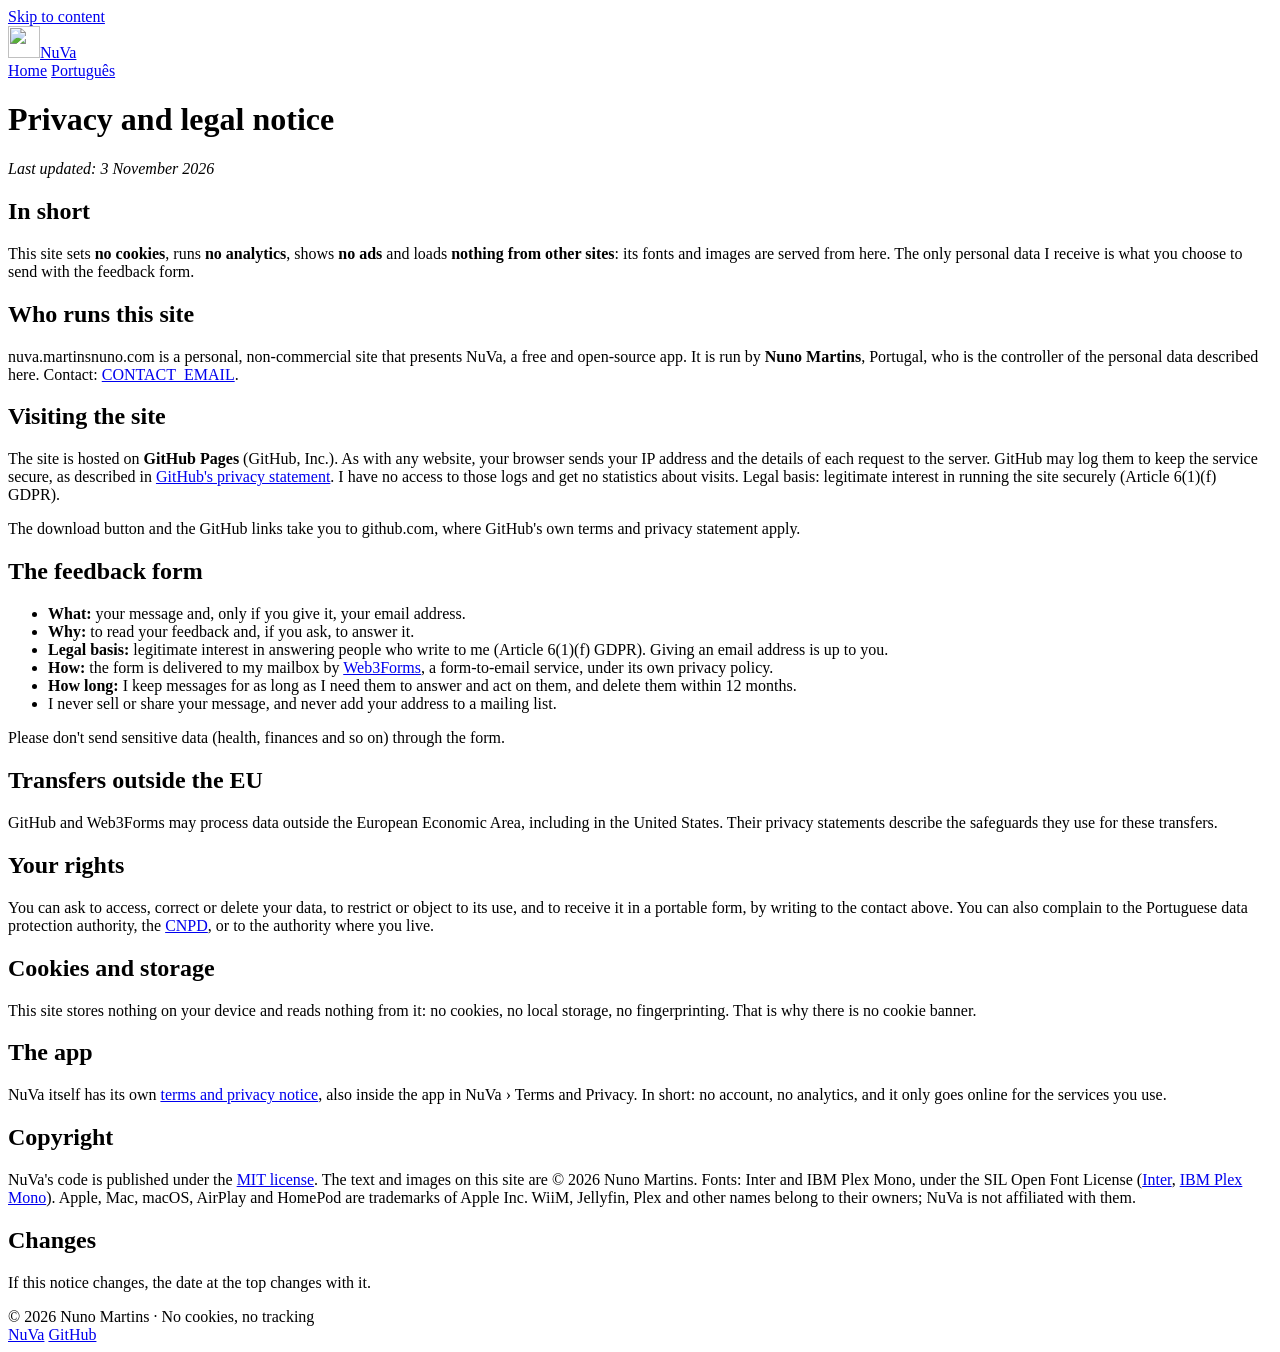
==== site/privacy/index.html @ c37103fc "Site: nuva.martinsnuno.com in English and Portuguese A single page in the design system (Lead, Alumi" ====
<!doctype html>
<html lang="en">
<head>
<meta charset="utf-8">
<meta name="viewport" content="width=device-width, initial-scale=1">
<title>Privacy and legal notice · NuVa</title>
<meta name="description" content="How nuva.martinsnuno.com handles personal data: no cookies, no analytics, and only what you choose to send with the feedback form.">
<link rel="canonical" href="https://nuva.martinsnuno.com/privacy/">
<link rel="alternate" hreflang="en" href="https://nuva.martinsnuno.com/privacy/">
<link rel="alternate" hreflang="pt" href="https://nuva.martinsnuno.com/pt/privacidade/">
<link rel="icon" href="/favicon.ico" sizes="32x32">
<link rel="icon" href="/favicon.svg" type="image/svg+xml">
<link rel="stylesheet" href="/style.css">
</head>
<body>
<a class="skip" href="#main">Skip to content</a>

<header class="wrap top">
  <a class="brand" href="/" aria-label="NuVa, home"><img src="/favicon.svg" alt="" width="32" height="32">NuVa</a>
  <nav aria-label="Main">
    <a href="/">Home</a>
    <a href="/pt/privacidade/" hreflang="pt" lang="pt">Português</a>
  </nav>
</header>

<main id="main" class="wrap narrow prose">
  <h1>Privacy and legal notice</h1>
  <p><em>Last updated: 3 November 2026</em></p>

  <h2>In short</h2>
  <p>This site sets <strong>no cookies</strong>, runs <strong>no analytics</strong>, shows <strong>no ads</strong> and loads <strong>nothing from other sites</strong>: its fonts and images are served from here. The only personal data I receive is what you choose to send with the feedback form.</p>

  <h2>Who runs this site</h2>
  <p>nuva.martinsnuno.com is a personal, non-commercial site that presents NuVa, a free and open-source app. It is run by <strong>Nuno Martins</strong>, Portugal, who is the controller of the personal data described here. Contact: <a href="mailto:CONTACT_EMAIL">CONTACT_EMAIL</a>.</p>

  <h2>Visiting the site</h2>
  <p>The site is hosted on <strong>GitHub Pages</strong> (GitHub, Inc.). As with any website, your browser sends your IP address and the details of each request to the server. GitHub may log them to keep the service secure, as described in <a href="https://docs.github.com/site-policy/privacy-policies/github-general-privacy-statement">GitHub's privacy statement</a>. I have no access to those logs and get no statistics about visits. Legal basis: legitimate interest in running the site securely (Article 6(1)(f) GDPR).</p>
  <p>The download button and the GitHub links take you to github.com, where GitHub's own terms and privacy statement apply.</p>

  <h2>The feedback form</h2>
  <ul>
    <li><strong>What:</strong> your message and, only if you give it, your email address.</li>
    <li><strong>Why:</strong> to read your feedback and, if you ask, to answer it.</li>
    <li><strong>Legal basis:</strong> legitimate interest in answering people who write to me (Article 6(1)(f) GDPR). Giving an email address is up to you.</li>
    <li><strong>How:</strong> the form is delivered to my mailbox by <a href="https://web3forms.com">Web3Forms</a>, a form-to-email service, under its own privacy policy.</li>
    <li><strong>How long:</strong> I keep messages for as long as I need them to answer and act on them, and delete them within 12 months.</li>
    <li>I never sell or share your message, and never add your address to a mailing list.</li>
  </ul>
  <p>Please don't send sensitive data (health, finances and so on) through the form.</p>

  <h2>Transfers outside the EU</h2>
  <p>GitHub and Web3Forms may process data outside the European Economic Area, including in the United States. Their privacy statements describe the safeguards they use for these transfers.</p>

  <h2>Your rights</h2>
  <p>You can ask to access, correct or delete your data, to restrict or object to its use, and to receive it in a portable form, by writing to the contact above. You can also complain to the Portuguese data protection authority, the <a href="https://www.cnpd.pt">CNPD</a>, or to the authority where you live.</p>

  <h2>Cookies and storage</h2>
  <p>This site stores nothing on your device and reads nothing from it: no cookies, no local storage, no fingerprinting. That is why there is no cookie banner.</p>

  <h2>The app</h2>
  <p>NuVa itself has its own <a href="https://github.com/martinsmdnuno/nuva/blob/main/TERMS.md">terms and privacy notice</a>, also inside the app in NuVa › Terms and Privacy. In short: no account, no analytics, and it only goes online for the services you use.</p>

  <h2>Copyright</h2>
  <p>NuVa's code is published under the <a href="https://github.com/martinsmdnuno/nuva/blob/main/LICENSE">MIT license</a>. The text and images on this site are © 2026 Nuno Martins. Fonts: Inter and IBM Plex Mono, under the SIL Open Font License (<a href="/fonts/Inter-OFL.txt">Inter</a>, <a href="/fonts/IBMPlexMono-OFL.txt">IBM Plex Mono</a>). Apple, Mac, macOS, AirPlay and HomePod are trademarks of Apple Inc. WiiM, Jellyfin, Plex and other names belong to their owners; NuVa is not affiliated with them.</p>

  <h2>Changes</h2>
  <p>If this notice changes, the date at the top changes with it.</p>
</main>

<footer>
  <div class="wrap">
    <span>© 2026 Nuno Martins · No cookies, no tracking</span>
    <nav aria-label="Legal">
      <a href="/">NuVa</a>
      <a href="https://github.com/martinsmdnuno/nuva">GitHub</a>
    </nav>
  </div>
</footer>
</body>
</html>
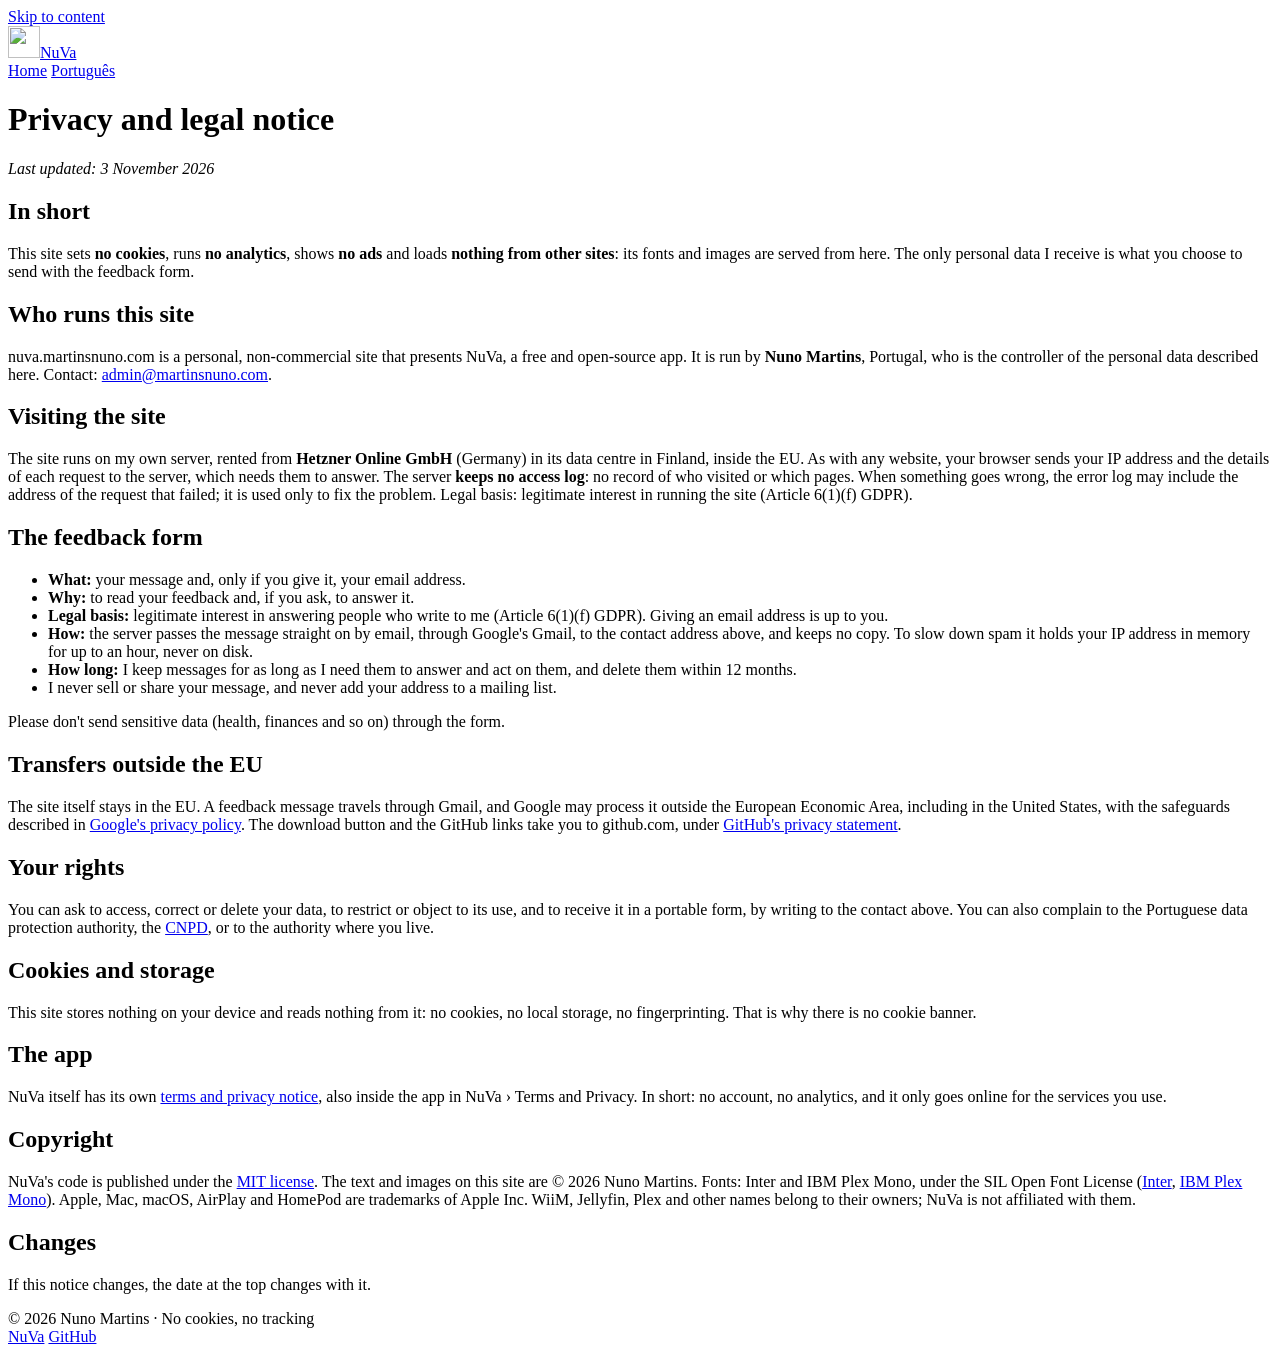
==== commit 069eb355: "Site: host it on the Hetzner server instead of GitHub Pages deploy/site runs a Caddy that serves sit" ====
--- a/site/privacy/index.html
+++ b/site/privacy/index.html
@@ -31,25 +31,24 @@
   <p>This site sets <strong>no cookies</strong>, runs <strong>no analytics</strong>, shows <strong>no ads</strong> and loads <strong>nothing from other sites</strong>: its fonts and images are served from here. The only personal data I receive is what you choose to send with the feedback form.</p>
 
   <h2>Who runs this site</h2>
-  <p>nuva.martinsnuno.com is a personal, non-commercial site that presents NuVa, a free and open-source app. It is run by <strong>Nuno Martins</strong>, Portugal, who is the controller of the personal data described here. Contact: <a href="mailto:CONTACT_EMAIL">CONTACT_EMAIL</a>.</p>
+  <p>nuva.martinsnuno.com is a personal, non-commercial site that presents NuVa, a free and open-source app. It is run by <strong>Nuno Martins</strong>, Portugal, who is the controller of the personal data described here. Contact: <a href="mailto:admin@martinsnuno.com">admin@martinsnuno.com</a>.</p>
 
   <h2>Visiting the site</h2>
-  <p>The site is hosted on <strong>GitHub Pages</strong> (GitHub, Inc.). As with any website, your browser sends your IP address and the details of each request to the server. GitHub may log them to keep the service secure, as described in <a href="https://docs.github.com/site-policy/privacy-policies/github-general-privacy-statement">GitHub's privacy statement</a>. I have no access to those logs and get no statistics about visits. Legal basis: legitimate interest in running the site securely (Article 6(1)(f) GDPR).</p>
-  <p>The download button and the GitHub links take you to github.com, where GitHub's own terms and privacy statement apply.</p>
+  <p>The site runs on my own server, rented from <strong>Hetzner Online GmbH</strong> (Germany) in its data centre in Finland, inside the EU. As with any website, your browser sends your IP address and the details of each request to the server, which needs them to answer. The server <strong>keeps no access log</strong>: no record of who visited or which pages. When something goes wrong, the error log may include the address of the request that failed; it is used only to fix the problem. Legal basis: legitimate interest in running the site (Article 6(1)(f) GDPR).</p>
 
   <h2>The feedback form</h2>
   <ul>
     <li><strong>What:</strong> your message and, only if you give it, your email address.</li>
     <li><strong>Why:</strong> to read your feedback and, if you ask, to answer it.</li>
     <li><strong>Legal basis:</strong> legitimate interest in answering people who write to me (Article 6(1)(f) GDPR). Giving an email address is up to you.</li>
-    <li><strong>How:</strong> the form is delivered to my mailbox by <a href="https://web3forms.com">Web3Forms</a>, a form-to-email service, under its own privacy policy.</li>
+    <li><strong>How:</strong> the server passes the message straight on by email, through Google's Gmail, to the contact address above, and keeps no copy. To slow down spam it holds your IP address in memory for up to an hour, never on disk.</li>
     <li><strong>How long:</strong> I keep messages for as long as I need them to answer and act on them, and delete them within 12 months.</li>
     <li>I never sell or share your message, and never add your address to a mailing list.</li>
   </ul>
   <p>Please don't send sensitive data (health, finances and so on) through the form.</p>
 
   <h2>Transfers outside the EU</h2>
-  <p>GitHub and Web3Forms may process data outside the European Economic Area, including in the United States. Their privacy statements describe the safeguards they use for these transfers.</p>
+  <p>The site itself stays in the EU. A feedback message travels through Gmail, and Google may process it outside the European Economic Area, including in the United States, with the safeguards described in <a href="https://policies.google.com/privacy">Google's privacy policy</a>. The download button and the GitHub links take you to github.com, under <a href="https://docs.github.com/site-policy/privacy-policies/github-general-privacy-statement">GitHub's privacy statement</a>.</p>
 
   <h2>Your rights</h2>
   <p>You can ask to access, correct or delete your data, to restrict or object to its use, and to receive it in a portable form, by writing to the contact above. You can also complain to the Portuguese data protection authority, the <a href="https://www.cnpd.pt">CNPD</a>, or to the authority where you live.</p>
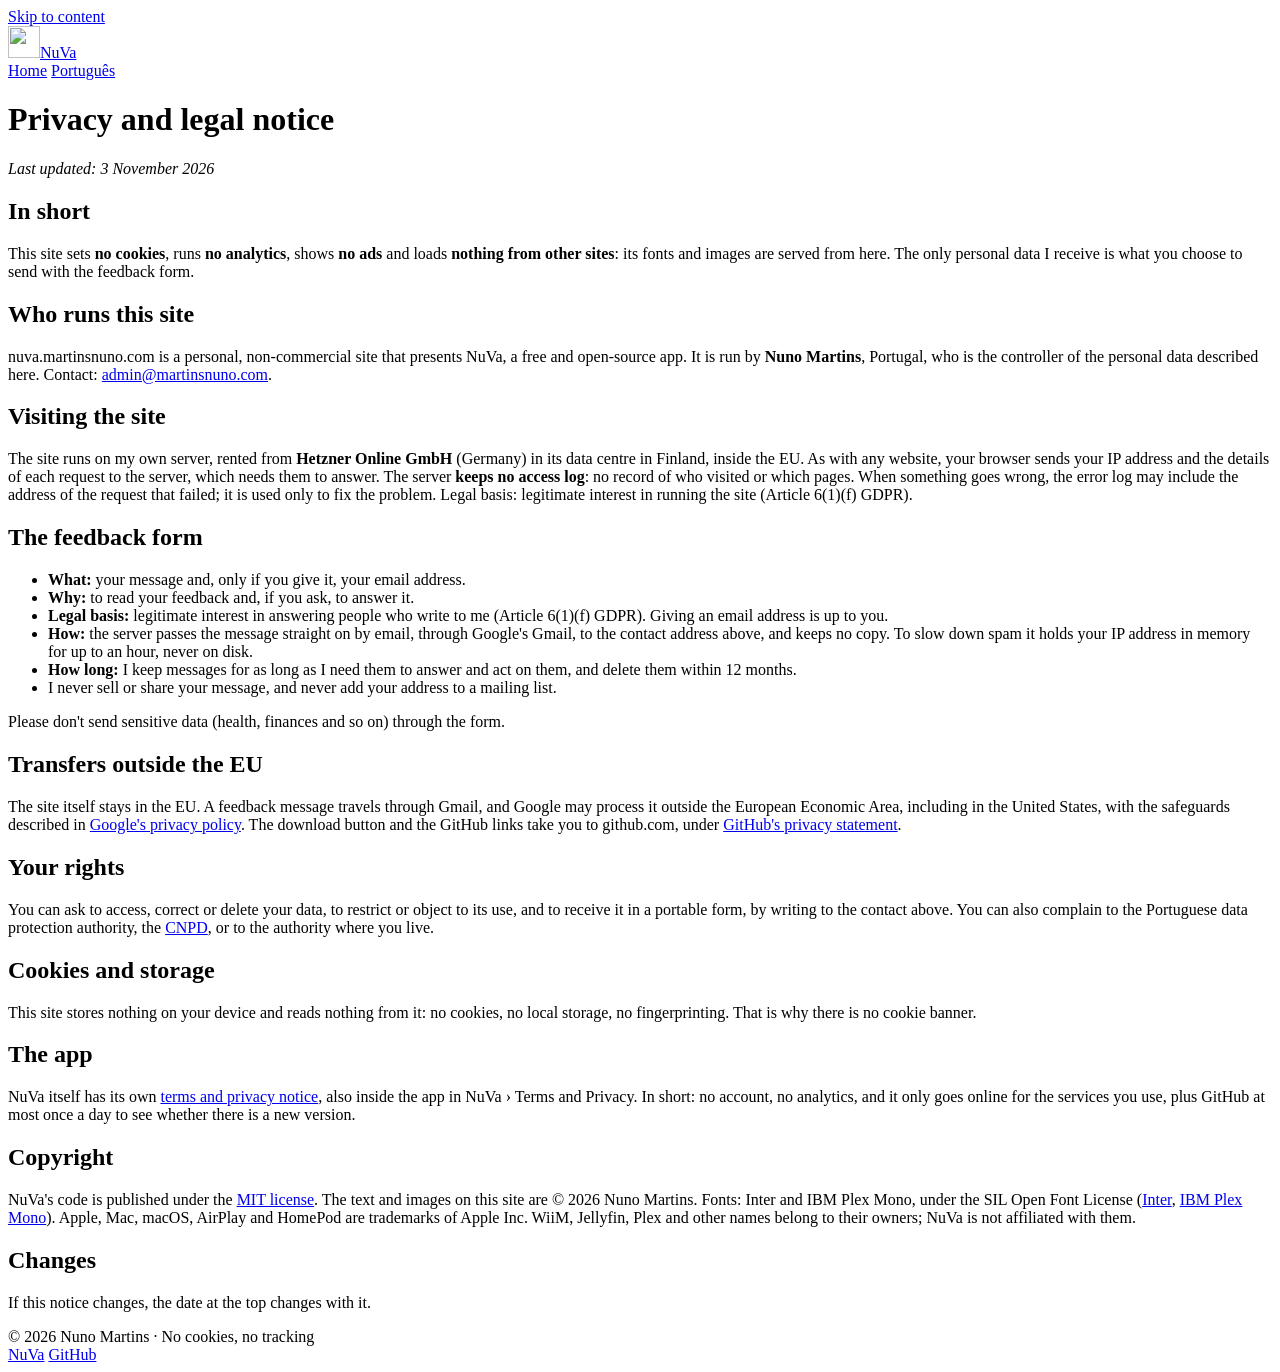
==== commit cd6106f5: "Site: the privacy pages name the daily GitHub update check, as TERMS.md does (EN and PT) Co-Authored" ====
--- a/site/privacy/index.html
+++ b/site/privacy/index.html
@@ -10,17 +10,19 @@
 <link rel="alternate" hreflang="pt" href="https://nuva.martinsnuno.com/pt/privacidade/">
 <link rel="icon" href="/favicon.ico" sizes="32x32">
 <link rel="icon" href="/favicon.svg" type="image/svg+xml">
-<link rel="stylesheet" href="/style.css">
+<link rel="stylesheet" href="/style.css?v=b4e8d9b7">
 </head>
 <body>
 <a class="skip" href="#main">Skip to content</a>
 
-<header class="wrap top">
+<header class="top">
+  <div class="wrap bar">
   <a class="brand" href="/" aria-label="NuVa, home"><img src="/favicon.svg" alt="" width="32" height="32">NuVa</a>
   <nav aria-label="Main">
     <a href="/">Home</a>
     <a href="/pt/privacidade/" hreflang="pt" lang="pt">Português</a>
   </nav>
+  </div>
 </header>
 
 <main id="main" class="wrap narrow prose">
@@ -57,7 +59,7 @@
   <p>This site stores nothing on your device and reads nothing from it: no cookies, no local storage, no fingerprinting. That is why there is no cookie banner.</p>
 
   <h2>The app</h2>
-  <p>NuVa itself has its own <a href="https://github.com/martinsmdnuno/nuva/blob/main/TERMS.md">terms and privacy notice</a>, also inside the app in NuVa › Terms and Privacy. In short: no account, no analytics, and it only goes online for the services you use.</p>
+  <p>NuVa itself has its own <a href="https://github.com/martinsmdnuno/nuva/blob/main/TERMS.md">terms and privacy notice</a>, also inside the app in NuVa › Terms and Privacy. In short: no account, no analytics, and it only goes online for the services you use, plus GitHub at most once a day to see whether there is a new version.</p>
 
   <h2>Copyright</h2>
   <p>NuVa's code is published under the <a href="https://github.com/martinsmdnuno/nuva/blob/main/LICENSE">MIT license</a>. The text and images on this site are © 2026 Nuno Martins. Fonts: Inter and IBM Plex Mono, under the SIL Open Font License (<a href="/fonts/Inter-OFL.txt">Inter</a>, <a href="/fonts/IBMPlexMono-OFL.txt">IBM Plex Mono</a>). Apple, Mac, macOS, AirPlay and HomePod are trademarks of Apple Inc. WiiM, Jellyfin, Plex and other names belong to their owners; NuVa is not affiliated with them.</p>
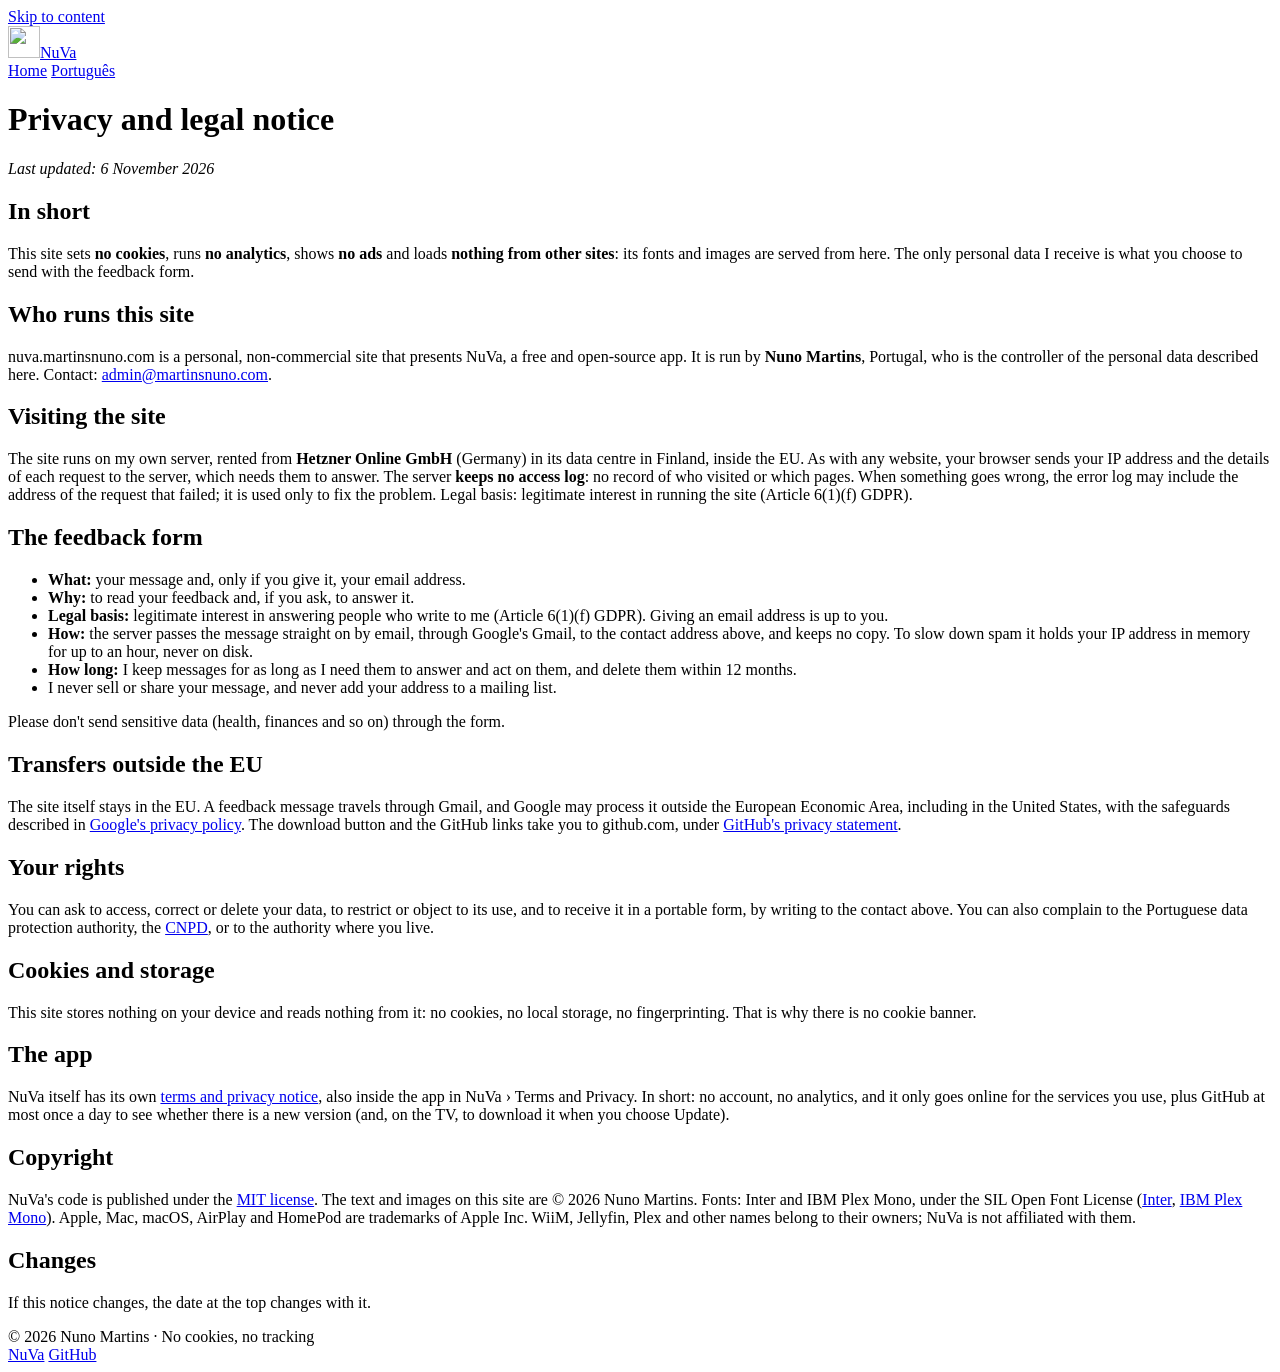
==== commit bcf9de44: "TV: update from the menu in one step When GitHub has a newer release, the TV's menu shows "Update to" ====
--- a/site/privacy/index.html
+++ b/site/privacy/index.html
@@ -27,7 +27,7 @@
 
 <main id="main" class="wrap narrow prose">
   <h1>Privacy and legal notice</h1>
-  <p><em>Last updated: 3 November 2026</em></p>
+  <p><em>Last updated: 6 November 2026</em></p>
 
   <h2>In short</h2>
   <p>This site sets <strong>no cookies</strong>, runs <strong>no analytics</strong>, shows <strong>no ads</strong> and loads <strong>nothing from other sites</strong>: its fonts and images are served from here. The only personal data I receive is what you choose to send with the feedback form.</p>
@@ -59,7 +59,7 @@
   <p>This site stores nothing on your device and reads nothing from it: no cookies, no local storage, no fingerprinting. That is why there is no cookie banner.</p>
 
   <h2>The app</h2>
-  <p>NuVa itself has its own <a href="https://github.com/martinsmdnuno/nuva/blob/main/TERMS.md">terms and privacy notice</a>, also inside the app in NuVa › Terms and Privacy. In short: no account, no analytics, and it only goes online for the services you use, plus GitHub at most once a day to see whether there is a new version.</p>
+  <p>NuVa itself has its own <a href="https://github.com/martinsmdnuno/nuva/blob/main/TERMS.md">terms and privacy notice</a>, also inside the app in NuVa › Terms and Privacy. In short: no account, no analytics, and it only goes online for the services you use, plus GitHub at most once a day to see whether there is a new version (and, on the TV, to download it when you choose Update).</p>
 
   <h2>Copyright</h2>
   <p>NuVa's code is published under the <a href="https://github.com/martinsmdnuno/nuva/blob/main/LICENSE">MIT license</a>. The text and images on this site are © 2026 Nuno Martins. Fonts: Inter and IBM Plex Mono, under the SIL Open Font License (<a href="/fonts/Inter-OFL.txt">Inter</a>, <a href="/fonts/IBMPlexMono-OFL.txt">IBM Plex Mono</a>). Apple, Mac, macOS, AirPlay and HomePod are trademarks of Apple Inc. WiiM, Jellyfin, Plex and other names belong to their owners; NuVa is not affiliated with them.</p>
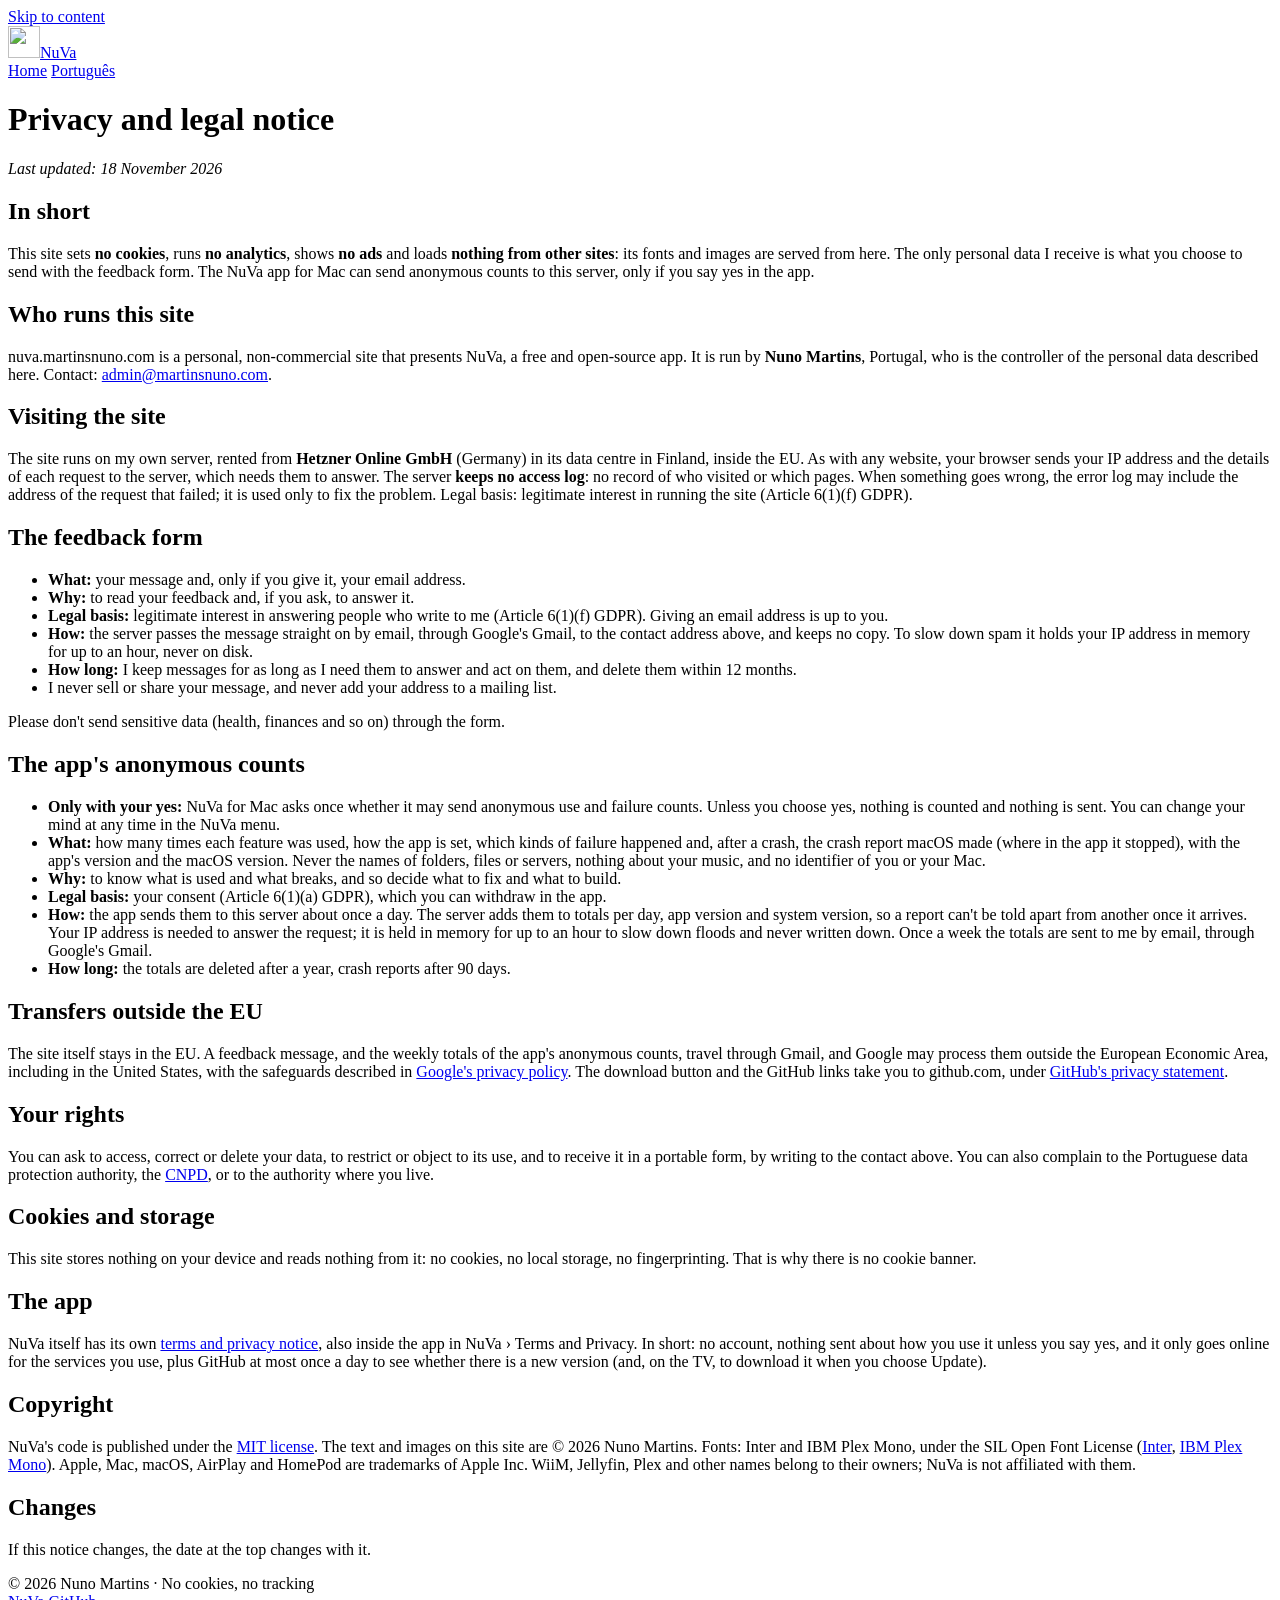
==== commit ef7144ff: "Mac: anonymous use and failure counts, only with the user's yes - Reports: counts of features used, " ====
--- a/site/privacy/index.html
+++ b/site/privacy/index.html
@@ -10,7 +10,7 @@
 <link rel="alternate" hreflang="pt" href="https://nuva.martinsnuno.com/pt/privacidade/">
 <link rel="icon" href="/favicon.ico" sizes="32x32">
 <link rel="icon" href="/favicon.svg" type="image/svg+xml">
-<link rel="stylesheet" href="/style.css?v=b4e8d9b7">
+<link rel="stylesheet" href="/style.css?v=4a0bc721">
 </head>
 <body>
 <a class="skip" href="#main">Skip to content</a>
@@ -27,10 +27,10 @@
 
 <main id="main" class="wrap narrow prose">
   <h1>Privacy and legal notice</h1>
-  <p><em>Last updated: 6 November 2026</em></p>
+  <p><em>Last updated: 18 November 2026</em></p>
 
   <h2>In short</h2>
-  <p>This site sets <strong>no cookies</strong>, runs <strong>no analytics</strong>, shows <strong>no ads</strong> and loads <strong>nothing from other sites</strong>: its fonts and images are served from here. The only personal data I receive is what you choose to send with the feedback form.</p>
+  <p>This site sets <strong>no cookies</strong>, runs <strong>no analytics</strong>, shows <strong>no ads</strong> and loads <strong>nothing from other sites</strong>: its fonts and images are served from here. The only personal data I receive is what you choose to send with the feedback form. The NuVa app for Mac can send anonymous counts to this server, only if you say yes in the app.</p>
 
   <h2>Who runs this site</h2>
   <p>nuva.martinsnuno.com is a personal, non-commercial site that presents NuVa, a free and open-source app. It is run by <strong>Nuno Martins</strong>, Portugal, who is the controller of the personal data described here. Contact: <a href="mailto:admin@martinsnuno.com">admin@martinsnuno.com</a>.</p>
@@ -49,8 +49,18 @@
   </ul>
   <p>Please don't send sensitive data (health, finances and so on) through the form.</p>
 
+  <h2>The app's anonymous counts</h2>
+  <ul>
+    <li><strong>Only with your yes:</strong> NuVa for Mac asks once whether it may send anonymous use and failure counts. Unless you choose yes, nothing is counted and nothing is sent. You can change your mind at any time in the NuVa menu.</li>
+    <li><strong>What:</strong> how many times each feature was used, how the app is set, which kinds of failure happened and, after a crash, the crash report macOS made (where in the app it stopped), with the app's version and the macOS version. Never the names of folders, files or servers, nothing about your music, and no identifier of you or your Mac.</li>
+    <li><strong>Why:</strong> to know what is used and what breaks, and so decide what to fix and what to build.</li>
+    <li><strong>Legal basis:</strong> your consent (Article 6(1)(a) GDPR), which you can withdraw in the app.</li>
+    <li><strong>How:</strong> the app sends them to this server about once a day. The server adds them to totals per day, app version and system version, so a report can't be told apart from another once it arrives. Your IP address is needed to answer the request; it is held in memory for up to an hour to slow down floods and never written down. Once a week the totals are sent to me by email, through Google's Gmail.</li>
+    <li><strong>How long:</strong> the totals are deleted after a year, crash reports after 90 days.</li>
+  </ul>
+
   <h2>Transfers outside the EU</h2>
-  <p>The site itself stays in the EU. A feedback message travels through Gmail, and Google may process it outside the European Economic Area, including in the United States, with the safeguards described in <a href="https://policies.google.com/privacy">Google's privacy policy</a>. The download button and the GitHub links take you to github.com, under <a href="https://docs.github.com/site-policy/privacy-policies/github-general-privacy-statement">GitHub's privacy statement</a>.</p>
+  <p>The site itself stays in the EU. A feedback message, and the weekly totals of the app's anonymous counts, travel through Gmail, and Google may process them outside the European Economic Area, including in the United States, with the safeguards described in <a href="https://policies.google.com/privacy">Google's privacy policy</a>. The download button and the GitHub links take you to github.com, under <a href="https://docs.github.com/site-policy/privacy-policies/github-general-privacy-statement">GitHub's privacy statement</a>.</p>
 
   <h2>Your rights</h2>
   <p>You can ask to access, correct or delete your data, to restrict or object to its use, and to receive it in a portable form, by writing to the contact above. You can also complain to the Portuguese data protection authority, the <a href="https://www.cnpd.pt">CNPD</a>, or to the authority where you live.</p>
@@ -59,7 +69,7 @@
   <p>This site stores nothing on your device and reads nothing from it: no cookies, no local storage, no fingerprinting. That is why there is no cookie banner.</p>
 
   <h2>The app</h2>
-  <p>NuVa itself has its own <a href="https://github.com/martinsmdnuno/nuva/blob/main/TERMS.md">terms and privacy notice</a>, also inside the app in NuVa › Terms and Privacy. In short: no account, no analytics, and it only goes online for the services you use, plus GitHub at most once a day to see whether there is a new version (and, on the TV, to download it when you choose Update).</p>
+  <p>NuVa itself has its own <a href="https://github.com/martinsmdnuno/nuva/blob/main/TERMS.md">terms and privacy notice</a>, also inside the app in NuVa › Terms and Privacy. In short: no account, nothing sent about how you use it unless you say yes, and it only goes online for the services you use, plus GitHub at most once a day to see whether there is a new version (and, on the TV, to download it when you choose Update).</p>
 
   <h2>Copyright</h2>
   <p>NuVa's code is published under the <a href="https://github.com/martinsmdnuno/nuva/blob/main/LICENSE">MIT license</a>. The text and images on this site are © 2026 Nuno Martins. Fonts: Inter and IBM Plex Mono, under the SIL Open Font License (<a href="/fonts/Inter-OFL.txt">Inter</a>, <a href="/fonts/IBMPlexMono-OFL.txt">IBM Plex Mono</a>). Apple, Mac, macOS, AirPlay and HomePod are trademarks of Apple Inc. WiiM, Jellyfin, Plex and other names belong to their owners; NuVa is not affiliated with them.</p>
